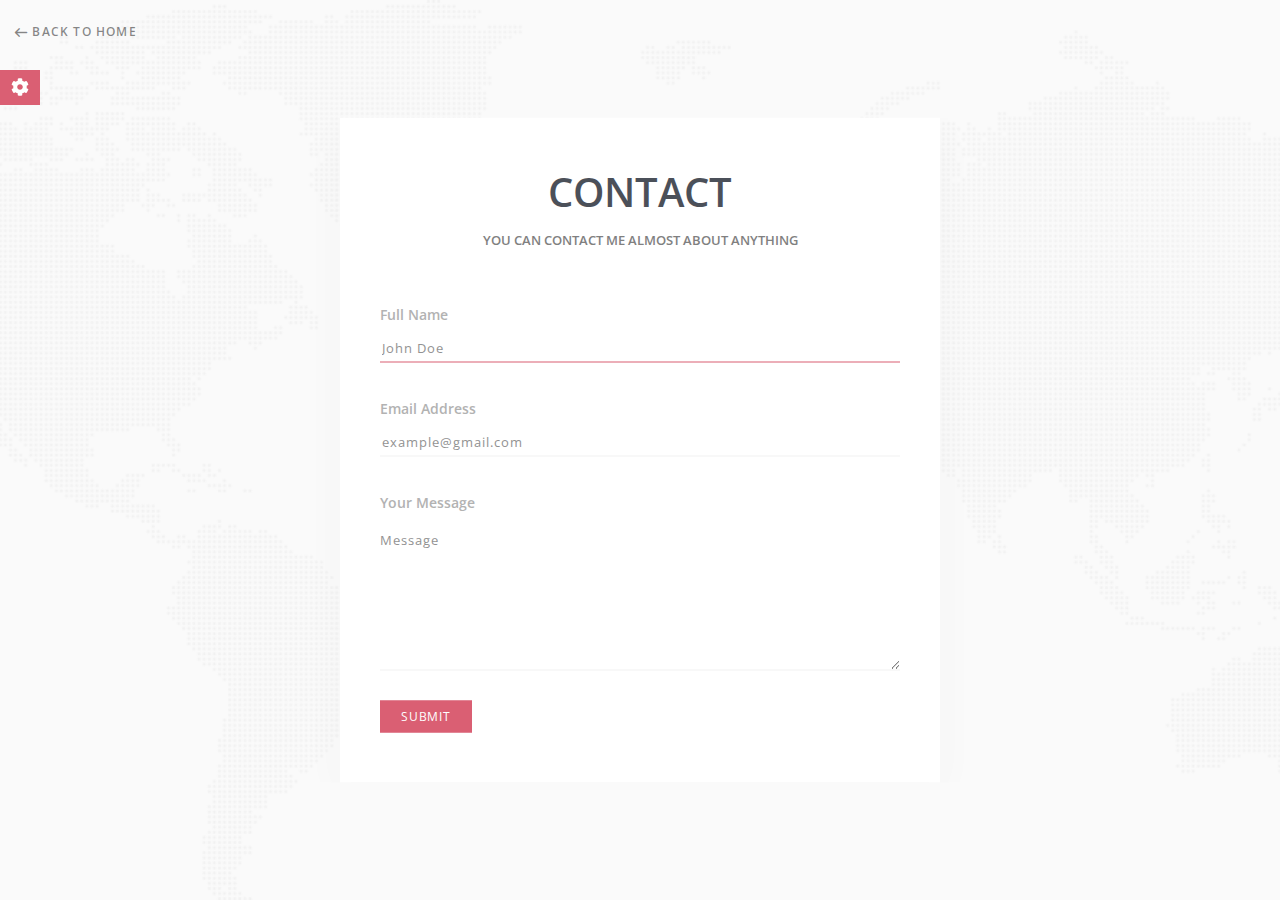
==== contact.html @ 4622334d "Add files via upload" ====
﻿<!DOCTYPE html>
<html lang="en">
<head>
<meta charset="UTF-8">
<!-- For IE -->
<meta http-equiv="X-UA-Compatible" content="IE=edge">
<!-- For Resposive Device -->
<meta name="viewport" content="width=device-width, initial-scale=1, shrink-to-fit=no">
<!-- For Window Tab Color -->
<!-- Chrome, Firefox OS and Opera -->
<meta name="theme-color" content="#2c2c2c">
<!-- Windows Phone -->
<meta name="msapplication-navbutton-color" content="#2c2c2c">
<!-- iOS Safari -->
<meta name="apple-mobile-web-app-status-bar-style" content="#2c2c2c">

<title>Contact</title>

<!-- Main style sheet -->
<link rel="stylesheet" type="text/css" href="css/style.css">
<!-- responsive style sheet -->
<link rel="stylesheet" type="text/css" href="css/responsive.css">
<!-- Theme-Color css -->
<link rel="stylesheet" id="jssDefault" href="css/color.css">


<!-- Fix Internet Explorer ______________________________________-->

<!--[if lt IE 9]>
	<script src="http://html5shiv.googlecode.com/svn/trunk/html5.js"></script>
	<script src="vendor/html5shiv.js"></script>
	<script src="vendor/respond.js"></script>
<![endif]-->

	
</head>

<body>

<div class="main-page-wrapper">
	<!-- ===================================================
		Loading Transition
	==================================================== -->
	<div id="loader-wrapper">
		<div id="loader">
			<span></span>
			<span></span>
			<span></span>
			<span></span>
			<span></span>
		</div>
	</div>


	<!-- ==================== Style Switcher ==================== -->
	<div class="switcher">
		<!-- Switcher button -->
		<div class="switch-btn">
			<button><i class="fas fa-cog fa-spin"></i></button>
		</div>

		<!-- switcher body -->
		<div class="switch-menu">
			<h5 class="title">Style Switcher</h5>						
			<!-- Theme color changer -->
			<div class="switcher-container">
				<h5>Color Skins</h5>
				<ul id="styleOptions" title="Switch Color" class="clearfix">
					<li><a href="javascript: void(0)" data-theme="color" class="color1"></a></li>
					<li><a href="javascript: void(0)" data-theme="color-2" class="color2"></a></li>
					<li><a href="javascript: void(0)" data-theme="color-3" class="color3"></a></li>
					<li><a href="javascript: void(0)" data-theme="color-4" class="color4"></a></li>
					<li><a href="javascript: void(0)" data-theme="color-5" class="color5"></a></li>
					<li><a href="javascript: void(0)" data-theme="color-6" class="color6"></a></li>
					<li><a href="javascript: void(0)" data-theme="color-7" class="color7"></a></li>
					<li><a href="javascript: void(0)" data-theme="color-8" class="color8"></a></li>
					<li><a href="javascript: void(0)" data-theme="color-9" class="color9"></a></li>
					<li><a href="javascript: void(0)" data-theme="color-10" class="color10"></a></li>
				</ul>
				<h5>Theme Demo</h5>
				<ul class="theme-demo clearfix">
					<li>
						<div class="img-box"><a href="sotto/"><img src="images/home/light.jpg" alt=""></a></div>
						<h6>Light layout</h6>
					</li>
					<li>
						<div class="img-box"><a href="sotto-dark/"><img src="images/home/dark.jpg" alt=""></a></div>
						<h6>Dark layout</h6>
					</li>
				</ul>
			</div>
		</div> <!-- /switch-menu -->
	</div> <!-- /.switcher -->

	<!-- ===================================================
		About Me Wrapper
	==================================================== -->
	<div class="contact-us">
		<div class="back-to-home"><a href="index.html"><i class="flaticon-left-arrow"></i> Back to home</a></div>
		<div class="main-text-wrapper">
			<div class="container">
				<div class="contact-form">
					<h2>Contact</h2>
					<p>You can contact me almost about anything</p>
					<form action="inc/sendemail.php" class="form-validation" autocomplete="off">
						<label>full Name</label>
						<input type="text" placeholder="John Doe" name="name" autofocus>
						<label>Email address</label>
						<input type="email" placeholder="example@gmail.com" name="email">
						<label>Your message</label>
						<textarea placeholder="Message" name="message"></textarea>
						<button class="theme-button-one">Submit</button>
					</form>
				</div> <!-- /.contact-form -->
			</div> <!-- /.container -->
		</div> <!-- /.main-text-wrapper -->
		<!--Contact Form Validation Markup -->
		<!-- Contact alert -->
		<div class="alert-wrapper" id="alert-success">
			<div id="success">
				<button class="closeAlert"><i class="fas fa-window-close"></i></button>
				<div class="wrapper">
					<p>Your message was sent successfully.</p>
				 </div>
			</div>
		</div> <!-- End of .alert_wrapper -->
		<div class="alert-wrapper" id="alert-error">
			<div id="error">
				<button class="closeAlert"><i class="fas fa-window-close"></i></button>
				<div class="wrapper">
					<p>Sorry!Something Went Wrong.</p>
				</div>
			</div>
		</div> <!-- End of .alert_wrapper -->
	</div> <!-- /.contact-us -->

<!-- Optional JavaScript _____________________________  -->

<!-- jQuery first, then Popper.js, then Bootstrap JS -->
<!-- jQuery -->
<script src="vendor/jquery.2.2.3.min.js"></script>
<!-- Popper js -->
<script src="vendor/popper.js/popper.min.js"></script>
<!-- Bootstrap JS -->
<script src="vendor/bootstrap/js/bootstrap.min.js"></script>
<!-- Style-switcher  -->
<script src="vendor/jQuery.style.switcher.min.js"></script>
<!-- jquery-easy-ticker-master -->
<script src="vendor/jquery-easy-ticker-master/jquery.easy-ticker.min.js"></script>
<!-- jquery easing -->
<script src="vendor/jquery.easing.1.3.js"></script>
<!-- Font Awesome -->
<script src="fonts/font-awesome/fontawesome-all.min.js"></script>
<!-- Validation -->
<script type="text/javascript" src="vendor/contact-form/validate.js"></script>
<script type="text/javascript" src="vendor/contact-form/jquery.form.js"></script>

<!-- Theme js -->
<script src="js/theme.js"></script>
</div> <!-- /.main-page-wrapper -->
</body>
</html>
---- css/style.css ----
/*------------------------------------------------------------------

[Master Stylesheet]

Project:        SOTTO - Blog and Portfolio HTML Template.
Version:        1.0
Last change:    16/05/2018.
Designed:       heloshape (http://heloshape.com/)
Developed:      heloshape (http://heloshape.com/)
-------------------------------------------------------------------*/


/* ------------------------------------------ */
/*             TABLE OF CONTENTS
/* ------------------------------------------ */
/*   01 - Loading Transition  */
/*   02 - Global stlye  */
/*   03 - Top Header */
/*   04 - Theme Header */
/*   05 - Theme Main Banner */
/*   06 - Theme Banner Two  */
/*   07 - Theme Banner Three   */
/*   08 - Blog Grid Style  */
/*   09 - Blog Post Full Width */
/*   10 - Blog Masonry Post  */
/*   11 - Blog Masonry Image Cover Post   */
/*   12 - Theme Sidebar  */
/*   13 - Theme Footer  */
/*   14 - Theme Inner Banner   */
/*   15 - Blog Details  */
/*   16 - About Me  */
/*   17 - Contact US  */



/**
* Importing necessary  Styles.
**/
@import url('https://fonts.googleapis.com/css?family=Open+Sans:300,400,600,700,800');
/*----bootstrap css ----- */
@import url('../vendor/bootstrap/css/bootstrap.min.css');
/*---- Master Slider ---*/
@import url('../vendor/masterslider/css/masterslider.main.css');
/*------- menu ------*/
@import url('../vendor/menu/dist/css/slimmenu.css');
/*--------- Flaticon ---------*/
@import url('../fonts/icon/font/flaticon.css');
/*----owl-carousel css----*/
@import url('../vendor/owl-carousel/owl.carousel.css');
@import url('../vendor/owl-carousel/owl.theme.css');
/*----------- Fancybox css -------*/
@import url('../vendor/fancybox/dist/jquery.fancybox.min.css');


/*** 

====================================================================
  Loading Transition
====================================================================

 ***/
#loader-wrapper {
  position: fixed;
  top: 0;
  left: 0;
  width: 100%;
  height: 100%;
  z-index: 99999;
  background: #fff;
  overflow: hidden;
}
#loader{
  position: absolute;
  left: 50%;
  margin-left: -25px;
  top: 50%;
  transform: translateY(-50%);
}
#loader span {
  display:block;
  bottom:0px;
  width: 6px;
  height: 5px;
  position:absolute;
  animation: preloader_1 1.5s  infinite ease-in-out;
}
 
#loader span:nth-child(2){
left:11px;
animation-delay: .2s;
 
}
#loader span:nth-child(3){
left:22px;
animation-delay: .4s;
}
#loader span:nth-child(4){
left:33px;
animation-delay: .6s;
}
#loader span:nth-child(5){
left:44px;
animation-delay: .8s;
}
@keyframes preloader_1 {
    0% {height:5px;transform:translateY(0px);}
    25% {height:30px;transform:translateY(15px);}
    50% {height:5px;transform:translateY(0px);}
    100% {height:5px;transform:translateY(0px);}
}

/*==================== Click Top ====================*/
.scroll-top {
  width:22px;
  height:22px;
  line-height: 22px;
  position: fixed;
  bottom: 20px;
  right: 5px;
  z-index: 99;
  text-align: center;
  color: #fff;
  font-size: 15px;
  display: none;
  cursor: pointer;
  border-radius: 3px;
}
.scroll-top:after {
  position: absolute;
  z-index: -1;
  content: '';
  top: 100%;
  left: 5%;
  height: 10px;
  width: 90%;
  opacity: 1;
  background: radial-gradient(ellipse at center, rgba(0, 0, 0, 0.25) 0%, rgba(0, 0, 0, 0) 80%);
}
/*______________________ Global stlye ___________________*/
html,body,.main-page-wrapper {height: 100%;}
 body {
  font-family: 'Open Sans', sans-serif;
  font-weight: normal;
  color:#5e5e5e;
  font-size: 14px;
  position: relative;
  background: #f9f9f9;
 }
 h1,h2,h3,h4,h5,h6,p,ul { margin:0;padding: 0;}
 h2,h3,h4,h5,h6 {color: #1b222d;font-weight: normal;}
 body h2 a,body h3 a,body h4 a,body h5 a,body h6 a {color: #1b222d;}
 h1 {font-size: 80px;font-weight: 700;}
 h2 {font-size: 40px; font-weight: 600;}
 h3 {font-size: 26px;}
 h4 {font-size: 20px;font-weight: 600;}
 h5 {font-size: 20px;}
 h6 {font-size: 13px; font-weight: 700;}
 p {line-height: 28px;}
 ul {list-style-type: none;}
 body a {text-decoration: none; display: inline-block;color:#5e5e5e;}
 a:hover,a:focus,a:visited {text-decoration: none; outline: none;}
 img {max-width: 100%; display: block;}
 button {border:none;outline: none;-webkit-box-shadow: none;box-shadow: none;display: block; padding: 0;cursor: pointer;}
 button:focus {outline: none;}
 input,textarea {outline: none; -webkit-box-shadow: none; box-shadow: none;-webkit-transition: all 0.3s ease-in-out;transition: all 0.3s ease-in-out;}
.m-top0 {margin-top: 0 !important;}
.m-bottom0 {margin-bottom: 0 !important;}
.p-bottm0 {padding-bottom: 0 !important;}
.no-border {border: none !important;}
.section-margin-bottom {margin-bottom: 70px;}
.bg-box {
  background: #fff;
  box-shadow: 0px 11px 9px 0px rgba(0, 0, 0, 0.02);
}
.image-box {position: relative;overflow: hidden;background: #1b1b1b;}
::-moz-selection { /* Code for Firefox */
  color: #fff;
  background: #838383;
}
::selection {
  color: #fff;
  background: #838383;
}
/*--------------------- Transition --------------------*/
.tran3s,.top-header .breaking-news .list a,.top-header .social-icon li.icon a,#main-slider-one .read-more a,body .theme-button-one,
.blog-grid-style .single-blog-post .author-meta li.date a,.single-blog-post .title a,.single-blog-post .share-meta li a,
.single-blog-post .share-meta li button,.theme-main-sidebar .sidebar-categories ul li a,.theme-main-sidebar .sidebar-trending-post .single-trending-post .post h6 a,
.theme-main-sidebar .sidebar-tags ul li a,.theme-pagination ul li a,.owl-theme .owl-nav [class*=owl-],.blog-masonry-post .single-blog-post .post-meta-box .title a,
.blog-image-cover-post .single-blog-post .overlay .title a,.theme-inner-banner ul li a,.blog-details .main-post-wrapper .bottom-content .tag-meta li a,
.blog-details .main-post-wrapper .bottom-content .share-meta .share-option .share-icon li a,.blog-details .main-post-wrapper .bottom-content .share-meta .share-option button,
.comment-meta .single-comment .comment .reply,.blog-full-width .blog-details .center-share-option li a,.about-me-wrapper .main-text-wrapper ul li a,.back-to-home a {
  -webkit-transition: all .3s ease-in-out;
  transition: all .3s ease-in-out;
}
.tran4s,.image-box img,.share-meta li.share-option .share-icon,.main-banner-slider-three .item .main-bg-wrapper .overlay,
.main-banner-slider-three .item .main-bg-wrapper .overlay h1,.main-banner-slider-three .item .main-bg-wrapper .overlay .text-wrapper  {
  -webkit-transition: all .4s ease-in-out;
  transition: all .4s ease-in-out;
}
/*------------------- Theme Button ------------------*/
body .theme-button-one {
  line-height: 30px;
  font-size: 12px;
  padding: 0 20px;
  text-transform: uppercase;
  letter-spacing: 0.8px;
  color: #fff;
  border-width: 1px;
  text-align: center;
}
body .theme-button-one:hover {background: #fff;}
/*------------------- Theme Pagination ------------------*/
.theme-pagination {padding-top: 60px;}
.theme-pagination ul {margin: 0 -8px;display: inline-block;}
.theme-pagination ul li {float: left;padding: 0 8px;}
.theme-pagination ul li a {
  display: block;
  padding: 4px 12px;
  background: #fff;
}
.theme-pagination ul li a:hover,.theme-pagination ul li.active a {color: #fff;}
.theme-pagination ul li.active a {cursor: default;}
/*----------------------- Top Header -----------------*/
.top-header {border-bottom: 1px solid #efefef;}
.top-header .news-bell {
  float: left;
  margin-right: 15px;
  line-height: 35px;
  padding: 0 12px;
  color: #fff;
  text-transform: uppercase;
  font-size: 12px;
}
.top-header .breaking-news .list a {line-height: 35px;}
.top-header .social-icon li {display: inline-block;line-height: 35px;}
.top-header .social-icon li.icon a {
  font-size: 15px;
  margin-left: 15px;
}
/*-------------- Search Option ------------------*/
.top-header .social-icon li.search-button .search {
  width: 40px;
  color: #fff;
  margin-left: 20px;
}
#searchWrapper {
  position: fixed;
  top:0;
  right: 0;
  bottom: 0;
  left:0;
  background: rgba(255,255,255,0.9);
  z-index: 99999;
  opacity: 0;
  visibility: hidden;
  transform:scale(0,1);
  -webkit-transition: all .5s ease-in-out;
     -moz-transition: all .5s ease-in-out;
      -ms-transition: all .5s ease-in-out;
       -o-transition: all .5s ease-in-out;
          transition: all .5s ease-in-out;
}
#searchWrapper.show-box {
  opacity: 1;
  visibility: visible;
  transform:scale(1,1);
}
#searchWrapper .container {height: 100%;}
#searchWrapper form {
  position: relative;
  top:45%;
  max-width: 70%;
  margin: 0 auto;
  -webkit-transform:translateY(-50%);
          transform:translateY(-50%);
}
#searchWrapper form .greeting-text {
  text-align: center;
  color: #333;
  text-transform: uppercase;
  letter-spacing: 1.1px;
  font-weight: 600;
}
#searchWrapper form .input-wrapper {height: 90px; position: relative;}
#searchWrapper form input {
  height: 100%;
  width: 100%;
  border: none;
  padding: 0;
  background: transparent;
  color: #333;
  font-weight: 700;
  font-size: 40px;
  text-align: center;
}
#searchWrapper form ::placeholder { /* Chrome, Firefox, Opera, Safari 10.1+ */
  color: rgba(0,0,0,0.15);
  opacity: 1;
}

#searchWrapper form :-ms-input-placeholder { /* Internet Explorer 10-11 */
  color: rgba(0,0,0,0.15);
}

#searchWrapper form ::-ms-input-placeholder { /* Microsoft Edge */
  color: rgba(0,0,0,0.15);
}
#searchWrapper form button {
  background: transparent;
  position: absolute;
  top:0;
  right: 0;
  width: 40px;
  height: 100%;
  font-size: 30px;
  color:rgba(255,255,255,0.8);
  text-align: right;
  padding-right: 10px;
}
#searchWrapper #close-button {
  position: absolute;
  top:35px;
  right: 40px;
  width: 40px;
  height: 40px;
  font-size: 35px;
  background: transparent;
  color: #fff;
  cursor: pointer;
}
#searchWrapper #close-button:before,
#searchWrapper #close-button:after {
  content: '';
  width: 1px;
  height: 100%;
  position: absolute;
  left:12px;
}
#searchWrapper #close-button:before {
  -webkit-transform:rotate(45deg);
          transform:rotate(45deg);
}
#searchWrapper #close-button:after {
  -webkit-transform:rotate(-45deg);
          transform:rotate(-45deg);
}
.main-page-wrapper.blury-bg { 
  -webkit-filter: blur(4px); 
  -moz-filter: blur(4px); 
  -ms-filter: blur(4px); 
  -o-filter: blur(4px); 
  filter: blur(4px);
}
/*-------------------------- Theme Header ------------------*/
.theme-main-header {padding: 50px 0 40px 0;}
.theme-main-header .content-holder {position: relative;}
.theme-main-header .content-holder .logo {text-align: center;margin-bottom: 40px;}
/*================= Sticky Menu ===============*/
@-webkit-keyframes menu_sticky {
  0%  {margin-top:-120px;opacity: 0;}
  50%  {margin-top: -64px;opacity: 0;}
  100% {margin-top: 0;opacity: 1;}
}
@keyframes menu_sticky {
  0%  {margin-top:-120px;opacity: 0;}
  50%  {margin-top: -64px;opacity: 0;}
  100% {margin-top: 0;opacity: 1;}
}
.theme-main-header.fixed {
  position: fixed !important;
  width:100%;
  top:0;
  left:0;
  z-index: 999;
  background: #fff;
  padding: 20px 0 5px 0;
  -webkit-box-shadow: 0px 13px 35px -12px rgba(35,35,35,0.15);
    box-shadow: 0px 13px 35px -12px rgba(35,35,35,0.15);
  -webkit-animation: menu_sticky 0.7s ease-in-out;
  animation: menu_sticky 0.7s ease-in-out;
}
.theme-main-header.fixed .logo {display: none;}
/*---------------------- Theme Main Banner -----------------*/
#main-slider-one .main-heading {
  color: #fff;
  font-size: 80px;
  font-weight: 700;
  text-transform: uppercase;
  letter-spacing: 1px;
}
#main-slider-one .author-layer {
  color: #fff;
  font-size: 21px;
  text-transform: capitalize;
}
#main-slider-one .main-text {
  color: rgba(255,255,255,0.9);
  font-size: 15px;
}
#main-slider-one .read-more a {
  text-transform: uppercase;
  font-weight: 300;
  color: #fff;
  letter-spacing: 1.5px;
}
/*------------------- Theme Banner Two ------------------*/
.main-banner-slider-two .main-bg-wrapper {
  background-color: #333;
  height: 700px;
  width: 100%;
  text-align: center;
}
.theme-banner-section-four .main-banner-slider-two .main-bg-wrapper {height: 600px;}
.main-banner-slider-two .main-bg-wrapper .overlay {
  height: 100%;
  background: rgba(22,40,44,0.7);
}
.main-banner-slider-two .main-bg-wrapper .wrapper {
  position: relative;
  top:50%;
  transform:translateY(-50%);
}
.main-banner-slider-two .main-bg-wrapper .wrapper h1 {
  letter-spacing: 1px;
  color: #fff;
  margin-bottom: 40px;
  text-transform: uppercase;
}
.main-banner-slider-two .main-bg-wrapper .wrapper p {
  color: #fff;
  padding: 0 295px;
}
.main-banner-slider-two .main-bg-wrapper .wrapper a {margin-top: 45px;}
.main-banner-slider-two .main-bg-wrapper .wrapper a:hover {background: transparent;}
.owl-theme .owl-nav {margin: 0;}
.main-banner-slider-two.owl-theme .owl-nav [class*=owl-] {
  padding: 5px 10px;
  font-size: 12px;
  border-width: 1px;
  background: transparent;
  margin: 0;
}
.main-banner-slider-two.owl-theme .owl-nav [class*=owl-]:hover {color: #fff;}
.main-banner-slider-two.owl-theme .owl-nav [class*=owl-] {
  position: absolute;
  z-index: 9;
  bottom: 30px;
}
.main-banner-slider-two.owl-theme .owl-nav .owl-prev {position: absolute;left: 15px;}
.main-banner-slider-two.owl-theme .owl-nav .owl-next {position: absolute;right: 15px;}
/*------------------- Theme Banner Three ------------------*/
.theme-banner-section-three {
  max-width: 1920px;
  padding: 0 20px;
  margin-left: auto;
  margin-right: auto;
}
.main-banner-slider-three .item .main-bg-wrapper {height: 550px;position: relative;}
.main-banner-slider-three .item .main-bg-wrapper .overlay {
  background: rgba(50,50,50,0.2);
  height: 100%;
  position: relative;
  opacity: 0;
  overflow: hidden;
  cursor:move;
}
.main-banner-slider-three .center .item .main-bg-wrapper .overlay,
.main-banner-slider-three .item .main-bg-wrapper:hover .overlay {opacity: 1;}
.main-banner-slider-three .item .main-bg-wrapper .overlay .main-wrapper {
  position: absolute;
  width: 100%;
  left:0;
  bottom: 0;
  z-index: 9;
  text-align: center;
}
.main-banner-slider-three .item .main-bg-wrapper .overlay .main-wrapper h1 {
  color: #fff;
  text-transform: uppercase;
  font-size: 55px;
  letter-spacing: 1.5px;
  margin-bottom: 90px;
  opacity: 0;
  transform:translateY(-50px);
}
.main-banner-slider-three .center .item .main-bg-wrapper .overlay .main-wrapper h1,
.main-banner-slider-three .item .main-bg-wrapper:hover .overlay .main-wrapper h1 {
  opacity: 1;
  transform:translateY(0);
}
.main-banner-slider-three .item .main-bg-wrapper .overlay .main-wrapper .text-wrapper {
  background: #1b1b1b;
  padding: 30px 25px 45px 25px;
  opacity: 0;
  transform:translateY(50px);
}
.main-banner-slider-three .center .item .main-bg-wrapper .overlay .main-wrapper .text-wrapper,
.main-banner-slider-three .item .main-bg-wrapper:hover .overlay .main-wrapper .text-wrapper  {
  opacity: 1;
  transform:translateY(0);
}
.main-banner-slider-three .item .main-bg-wrapper .overlay .main-wrapper .text-wrapper p {
  color: rgba(255,255,255,0.65);
  margin-bottom: 25px;
  font-weight: 300;
}
.main-banner-slider-three .item .main-bg-wrapper .overlay .main-wrapper .text-wrapper .theme-button-one:hover {background: transparent;}
/*--------------------- Blog Grid Style -------------------*/
.blog-grid-style .single-blog-post {margin-bottom: 40px;}
.hover-effect-one .single-blog-post:hover .image-box img {
  opacity: 0.8;
  -webkit-transform: scale3D(1.1,1.1,1);
     -moz-transform: scale3D(1.1,1.1,1);
      -ms-transform: scale3D(1.1,1.1,1);
       -o-transform: scale3D(1.1,1.1,1);
          transform: scale3D(1.1,1.1,1);
}
.blog-grid-style .single-blog-post .post-meta-box {padding: 40px 22px 45px 35px;}
.blog-grid-style .single-blog-post .author-meta {margin: 0 -5px;}
.blog-grid-style .single-blog-post .author-meta li {float: left;padding: 0 5px;line-height: 25px;}
.blog-grid-style .single-blog-post .author-meta li.tag a {
  font-size: 12px;
  text-transform: uppercase;
  letter-spacing: 1px;
  color: #fff;
  padding: 0 12px;
}
.blog-grid-style .single-blog-post .author-meta li.date a {
  text-transform: uppercase;
  color: #808080;
  font-size: 13px;
}
.blog-grid-style .single-blog-post .share-meta {margin: 0 -15px;}
.blog-grid-style .single-blog-post .share-meta>li {
  float: left;
  padding: 0 15px;
  font-size: 13px;
  position: relative;
}
.blog-grid-style .single-blog-post .share-meta li .icon {
  font-size: 12px;
  margin-right: 10px;
  font-weight: normal;
}
.blog-grid-style .single-blog-post .share-meta li a,
.blog-grid-style .single-blog-post .share-meta li button {
  color: #737373;
  text-transform: uppercase;
  font-weight: 600;
  font-size: 10px;
  letter-spacing: 1.5px;
}
.single-blog-post .share-meta li.share-option .share-icon {
  position: absolute;
  top:100%;
  left:50%;
  z-index: 9;
  min-width: 120px;
  background: rgba(41,41,41,0.95);
  border-radius: 5px;
  padding: 5px 10px;
  margin-left: -50%;
  transform:scale(0.6);
  opacity: 0;
  visibility: hidden;
}
.single-blog-post .share-meta li.share-option:hover .share-icon {
  transform:scale(1);
  opacity: 1;
  visibility: visible;
}
.single-blog-post .share-meta li.share-option .share-icon li {display: inline-block;}
.single-blog-post .share-meta li.share-option .share-icon li a {font-size: 12px;padding: 0 5px;}
.single-blog-post .share-meta li button {background: transparent;}
.blog-grid-style .single-blog-post .title a {text-transform: uppercase;margin: 25px 0 15px 0;}
.blog-grid-style .single-blog-post .post-meta-box p {padding-top: 30px;}
.single-blog-post .image-box .tag a {
  position: absolute;
  top:15px;
  left:15px;
  z-index: 1;
  font-size: 12px;
  text-transform: uppercase;
  letter-spacing: 1px;
  color: #fff;
  padding: 0 12px;
}
.blog-grid-style.style-two .single-blog-post .post-meta-box {padding: 15px 20px 45px 20px;}
.blog-grid-style.style-two .single-blog-post .title a {margin: 15px 0 10px;}
.blog-grid-style.style-two .single-blog-post .post-meta-box p {padding-top: 20px;}
.embed-video {width: 100%;height: 100%;}
.single-blog-post .video-box {height: auto;}
/*------------------- Blog Post Full Width ------------------*/
.blog-fullwidth-post .single-blog-post .post-meta-box {padding: 45px 50px 50px 35px;}
.blog-fullwidth-post .single-blog-post .post-meta-box .title a {text-transform: capitalize;margin-bottom: 12px;}
.blog-fullwidth-post .single-blog-post .author-meta {margin: 0 -5px;}
.blog-fullwidth-post .single-blog-post .author-meta li {float: left;padding: 0 5px;line-height: 25px;}
.blog-fullwidth-post .single-blog-post .author-meta li.tag a {
  font-size: 12px;
  text-transform: uppercase;
  letter-spacing: 1px;
  color: #fff;
  padding: 0 12px;
}
.blog-fullwidth-post .single-blog-post .author-meta li.date a {
  text-transform: uppercase;
  color: #808080;
  font-size: 13px;
}
.blog-fullwidth-post .single-blog-post p {padding: 40px 0 35px 0;}
.blog-fullwidth-post .single-blog-post .share-meta {margin: 0 -15px;}
.blog-fullwidth-post .single-blog-post .share-meta>li {
  float: left;
  padding: 0 15px;
  font-size: 13px;
  position: relative;
}
.blog-fullwidth-post .single-blog-post .share-meta li .icon {
  font-size: 12px;
  margin-right: 10px;
  font-weight: normal;
}
.blog-fullwidth-post .single-blog-post .share-meta li a,
.blog-fullwidth-post .single-blog-post .share-meta li button {
  color: #737373;
  text-transform: uppercase;
  font-weight: 600;
  font-size: 10px;
  letter-spacing: 1.5px;
}
.blog-fullwidth-post .single-blog-post {margin-bottom: 60px;}
/*----------------------- Blog Masonry Post -------------------*/
.masonry-three-column .grid-sizer,
.masonry-three-column .grid-item {
  width: 33.333333%;
  padding: 0 15px;
  margin-bottom: 40px;
}
.blog-masonry-post .single-blog-post .image-box {border-radius: 8px 8px 0 0; background: transparent;}
.blog-masonry-post .single-blog-post .post-meta-box {padding: 30px 25px 30px 25px;border-radius: 0 0 8px 8px;}
.blog-masonry-post .single-blog-post .post-meta-box .title a {
  font-size: 18px;
  text-transform: uppercase;
  margin-bottom: 10px;
}
.blog-masonry-post .single-blog-post .post-meta-box p {
  border-top: 1px solid #efefef;
  margin-top: 20px;
  padding: 25px 0 30px 0;
}
.blog-masonry-post .single-blog-post .share-meta {margin: 0 -15px;}
.blog-masonry-post .single-blog-post .share-meta>li {
  float: left;
  padding: 0 15px;
  font-size: 13px;
  position: relative;
}
.blog-masonry-post .single-blog-post .share-meta li .icon {
  font-size: 12px;
  margin-right: 10px;
  font-weight: normal;
}
.blog-masonry-post .single-blog-post .share-meta li a,
.blog-masonry-post .single-blog-post .share-meta li button {
  color: #737373;
  text-transform: uppercase;
  font-weight: 600;
  font-size: 10px;
  letter-spacing: 1.5px;
}
/*------------------- Blog Masonry Image Cover Post -----------------*/
.blog-image-cover-post .grid-sizer,
.blog-image-cover-post .grid-item {
  width: 25%;
  padding: 0 15px;
  margin-bottom: 30px;
  height: 390px;
}
.blog-image-cover-post .grid-item-double.grid-item {width: 50%;height: 290px;}
.blog-image-cover-post .single-blog-post {
  height: 100%;
  border-radius: 10px;
  overflow: hidden;
}
.blog-image-cover-post .single-blog-post .overlay {
  background: rgba(43, 64, 80, 0.4);
  height: 100%;
  position: relative;
  padding: 30px 10px 30px 20px;
}
.blog-image-cover-post .single-blog-post .overlay .date {
  text-transform: uppercase;
  font-size: 13px;
  font-weight: 600;
  letter-spacing: 1.2px;
  color: #fff;
  margin-bottom: 15px;
}
.blog-image-cover-post .single-blog-post .overlay .title {max-width: 260px;}
.blog-image-cover-post .single-blog-post .overlay .title a {
  color: #f3f3f3;
  line-height: 38px;
  font-size: 30px;
  font-weight: 700;
  text-transform: capitalize;
}
.blog-image-cover-post .single-blog-post .overlay .theme-button-one {
  position: absolute;
  bottom: 30px;
  left: -40px;
  z-index: 9;
  background: #fff;
  border-color: #fff;
  font-weight: 600;
  opacity: 0;
}
.blog-image-cover-post .single-blog-post .overlay:hover .theme-button-one {opacity: 1;left:20px;}
.blog-image-cover-post .single-blog-post .overlay .theme-button-one:hover {color: #fff;}
/*------------------------- Theme Sidebar -----------------------*/
.theme-main-sidebar .sidebar-box {padding: 30px 40px 40px 40px;margin-bottom: 40px;}
.theme-main-sidebar .sidebar-title {
  text-transform: uppercase;
  position: relative;
  letter-spacing: 0.8px;
  padding-left: 20px;
  margin-bottom: 30px;
}
.theme-main-sidebar .sidebar-title:first-letter {font-size: 16px;}
.theme-main-sidebar .sidebar-title:before {
  content: '';
  width: 6px;
  height: 6px;
  position: absolute;
  left:0;
  bottom: 5px;
}
.theme-main-sidebar .about-me p {
  font-size: 13px;
  line-height: 24px;
  padding-top: 25px;
}
.theme-main-sidebar .about-me p:first-letter {font-size: 20px;}
.theme-main-sidebar .about-me .signature {margin-top: 15px;}
.theme-main-sidebar .sidebar-categories ul li a {
  line-height: 42px;
  display: block;
  color: #868686;
  border-bottom: 1px solid #f7f7f7;
}
.theme-main-sidebar .sidebar-trending-post .single-trending-post img {width: 80px;height: 65px;}
.theme-main-sidebar .sidebar-trending-post .single-trending-post .post {
  width: calc(100% - 80px);
  padding-left: 20px;
}
.theme-main-sidebar .sidebar-trending-post .single-trending-post .post h6 a {
  font-weight: 600;
  line-height: 16px;
  color: #333333;
  margin: 0 0 8px 0;
}
.theme-main-sidebar .sidebar-trending-post .single-trending-post .post ul li {display: inline-block;line-height: 15px;}
.theme-main-sidebar .sidebar-trending-post .single-trending-post .post ul li.tag {
  text-transform: uppercase;
  color: #fff;
  padding: 0 10px;
  font-size: 10px;
  margin-right: 5px;
}
.theme-main-sidebar .sidebar-trending-post .single-trending-post .post ul li.date {
  text-transform: uppercase;
  font-size: 10px;
  font-weight: 600;
}
.theme-main-sidebar .sidebar-trending-post .single-trending-post {margin-bottom: 20px;}
.theme-main-sidebar .sidebar-trending-post .single-trending-post:last-child {margin: 0;}
.theme-main-sidebar .sidebar-tags ul {margin: 0 -4px;}
.theme-main-sidebar .sidebar-tags ul li {float: left;padding: 0 4px;margin-bottom: 8px;}
.theme-main-sidebar .sidebar-tags ul li a {
  line-height: 30px;
  font-size: 12px;
  text-transform: uppercase;
  color: #868686;
  letter-spacing: 0.8px;
  padding: 0 15px;
  border: 1px solid rgba(0,0,0,0.06);
}
.theme-main-sidebar .sidebar-tags ul li a:hover {color: #fff;}
.theme-main-sidebar .sidebar-newsletter form input {
  width: 100%;
  height: 40px;
  padding: 0 15px;
  font-size: 13px;
  color: #868686;
  border: 1px solid rgba(0,0,0,0.06);
  margin-bottom: 15px;
}
/*-------------------------- Theme Footer ----------------------*/
.theme-footer {
  text-align: center;
  background: #fff;
  padding: 60px 0 20px 0;
  margin-top: 100px;
}
.theme-footer .footer-text {
  font-size: 11px;
  letter-spacing: 0.4px;
  text-transform: uppercase;
  padding: 5px 0 25px 0;
}
.theme-footer ul li {display: inline-block;}
.theme-footer ul li a {
  font-size: 15px;
  margin: 0 12px;
}
.theme-footer .copyright {margin-top: 30px;font-size: 13px;}
/*------------------------ Theme Inner Banner ---------------------*/
.theme-inner-banner {
  text-align: center;
  padding: 50px 0 45px 0;
}
.theme-inner-banner h2 {
  font-size: 35px;
  text-transform: uppercase;
  font-weight: 700;
  margin-bottom: 5px;
}
.theme-inner-banner ul li {
  display: inline-block;
  margin: 0 3px;
  text-transform: uppercase;
  font-size: 12px;
  font-weight: 600
}
/*---------------------- Blog Details --------------------*/
.blog-details {
  background: #fff;
  padding: 35px 20px 50px 20px;
}
.blog-details .main-post-wrapper .post-top-image {margin-bottom: 55px;}
.blog-details .main-post-wrapper .post-top-image .owl-nav [class*=owl-] {
  background: transparent;
  margin: 0;
  color: #fff;
  padding: 0;
  font-size: 22px;
  position: absolute;
  z-index: 9;
  top:50%;
  transform:translateY(-50%);
  opacity: 0;
}
.blog-details .main-post-wrapper .post-top-image .owl-nav .owl-prev {left:10px;}
.blog-details .main-post-wrapper .post-top-image .owl-nav .owl-next {right:10px;}
.blog-details .main-post-wrapper .post-top-image:hover .owl-nav [class*=owl-] {opacity: 1;}
.blog-details .main-post-wrapper .blog-gallery {margin: 50px 0 10px 0;}
.blog-details .main-post-wrapper .blog-gallery .row {margin: 0 -5px;}
.blog-details .main-post-wrapper .blog-gallery .row [class*="col-"] {padding: 0 5px;}
.blog-details .main-post-wrapper .blog-gallery .row [class*="col-"] a {width: 100%;}
.blog-details .main-post-wrapper .blog-gallery img {margin-bottom: 10px;width: 100%}
.blog-details .main-post-wrapper .title {
  font-weight: 600;
  text-transform: capitalize;
  margin-bottom: 15px;
}
.blog-details .main-post-wrapper .author-meta {margin: 0 -5px 20px -5px;}
.blog-details .main-post-wrapper .author-meta li {float: left;padding: 0 5px;line-height: 25px;}
.blog-details .main-post-wrapper .author-meta li.tag a {
  font-size: 12px;
  text-transform: uppercase;
  letter-spacing: 1px;
  color: #fff;
  padding: 0 12px;
}
.blog-details .main-post-wrapper .author-meta li.date a {
  text-transform: uppercase;
  color: #808080;
  font-size: 13px;
}
.blog-details .main-post-wrapper p {padding-top: 25px;}
.blog-details .main-post-wrapper .mark-text {margin: 50px 0 20px 0;padding: 0 30px;}
.blog-details .main-post-wrapper .mark-text .icon {
  width: 40px;
  height: 40px;
  border-radius: 50%;
  line-height: 40px;
  text-align: center;
  color: #fff;
  display: block;
  font-size: 16px;
}
.blog-details .main-post-wrapper .mark-text p {
  font-style: italic;
  font-size: 22px;
  line-height: 38px;
  color: #313131;
}
.blog-details .main-post-wrapper .mark-text img {margin-top: 45px;border-radius: 5px;}
.blog-details .main-post-wrapper h5 {
  font-weight: 600;
  padding: 50px 0 20px 0;
  font-size: 18px;
}
.blog-details .main-post-wrapper .list-item {padding-left: 25px;}
.blog-details .main-post-wrapper .list-item li {
  font-size: 15px;
  line-height: 38px;
  position: relative;
  padding-left: 20px;
}
.blog-details .main-post-wrapper .list-item li:before {
  content: '';
  width: 4px;
  height: 4px;
  position: absolute;
  left:0;
  top:19px;
}
.blog-details .main-post-wrapper .bottom-content {padding-top: 80px;}
.blog-details .main-post-wrapper .bottom-content .tag-meta li {
  display: inline-block;
  font-size: 13px;
  vertical-align: middle;
  text-transform: uppercase;
  color: #000;
  font-weight: 600;
  line-height: 24px;
}
.blog-details .main-post-wrapper .bottom-content .tag-meta li:first-child {margin-right: 5px;}
.blog-details .main-post-wrapper .bottom-content .tag-meta li a {
  margin-right: 1px;
  text-transform: uppercase;
  line-height: 24px;
  padding: 0 12px;
  background: #f7f7f7;
  font-size: 12px;
}
.blog-details .main-post-wrapper .bottom-content .tag-meta li a:hover {color: #fff;}
.blog-details .main-post-wrapper .bottom-content .share-meta .share-option {position: relative;} 
.blog-details .main-post-wrapper .bottom-content .share-meta .share-option button {
  text-transform: uppercase;
  line-height: 24px;
  padding: 0 12px;
  background: #f7f7f7;
  font-size: 12px;
  font-weight: 600;
  color: #5e5e5e;
}
.blog-details .main-post-wrapper .bottom-content .share-meta .share-option button i {font-weight: normal;margin-right: 5px;}
.blog-details .main-post-wrapper .bottom-content .share-meta .share-option:hover button {color: #fff;}
.blog-details .main-post-wrapper .bottom-content .share-meta .share-option .share-icon li a {
  display: block;
  line-height: 24px;
  font-size: 12px;
  color: #f3f3f3;
  text-transform: capitalize;
  padding-left: 25px;
  position: relative;
  border-bottom: 1px solid rgba(255,255,255,0.05);
}
.blog-details .main-post-wrapper .bottom-content .share-meta .share-option .share-icon li a [class*="fa-"] {
  position: absolute;
  top:6px;
  left:0;
}
.blog-details .main-post-wrapper .bottom-content .share-meta .share-option .share-icon {
  position: absolute;
  top:100%;
  right: 0;
  z-index: 9;
  min-width: 120px;
  padding: 5px;
  background: rgba(41,41,41,0.95);
  padding: 0 10px;
  transform:scale(0.6);
  opacity: 0;
  visibility: hidden;
}
.blog-details .main-post-wrapper .bottom-content .share-meta .share-option:hover .share-icon {
  transform:scale(1);
  opacity: 1;
  visibility: visible;
}
.details-page-inner-box {
  background: #fff;
  padding: 35px 20px 35px 20px;
  margin-top: 60px;
}
.details-page-inner-box h3 {
  text-transform: capitalize;
  font-weight: 600;
  font-size: 24px;
  margin-bottom: 50px;
}
.related-blog-slider .item {margin: 0 15px;}
.related-blog-slider.blog-grid-style.style-two .single-blog-post .post-meta-box {padding-bottom: 15px;}
.related-blog-slider.blog-grid-style.style-two .single-blog-post .title a {
  font-size: 16px;
  margin: 5px 0 0 0;
  text-transform: capitalize;
}
.related-blog-slider.blog-grid-style.style-two .single-blog-post {margin-bottom: 0;}
.comment-meta .single-comment img {width: 80px;height: 80px;border-radius: 50%;}
.comment-meta .single-comment .comment {
  width: calc(100% - 80px);
  padding-left: 20px;
  position: relative;
}
.comment-meta .single-comment .comment h6 a {
  text-transform: uppercase;
  color: #313131;
  margin: 10px 0 5px 0;
}
.comment-meta .single-comment .comment .date {
  text-transform: uppercase;
  font-weight: 600;
  font-size: 11px;
}
.comment-meta .single-comment .comment p {line-height: 24px;margin-top: 15px;}
.comment-meta .single-comment {
  padding-bottom: 40px;
  margin-bottom: 40px;
  border-bottom: 1px solid #f7f7f7;
}
.comment-meta .single-comment.reply-comment {margin-left: 50px;}
.comment-meta .single-comment:last-child {
  margin: 0;
  padding: 0;
  border:none;
}
.comment-meta .single-comment .comment .reply {
  position: absolute;
  top:0;
  right: 0;
  text-transform: uppercase;
  line-height: 24px;
  padding: 0 12px;
  background: #f7f7f7;
  font-size: 12px;
  font-weight: 600;
} 
.comment-meta .single-comment .comment .reply:hover {color: #fff;}
.comment-form form input {
  width: 100%;
  height: 40px;
  padding: 0 15px;
  font-size: 13px;
  border:1px solid #f1f1f1;
  margin-bottom: 25px;
}
.comment-form form textarea {
  width: 100%;
  max-width: 100%;
  height: 175px;
  max-height: 175px;
  padding: 15px;
  border:1px solid #f1f1f1;
  margin-bottom: 25px;
  font-size: 13px;
}
.blog-full-width {padding: 0 70px;}
.blog-full-width .blog-details .blog-title {text-align: center;padding: 30px 0 70px 0;}
.blog-full-width .blog-details .blog-title h2 {
  font-size: 38px;
  line-height: 52px;
  text-transform: capitalize;
  margin-bottom: 20px;
}
.blog-full-width .blog-details .blog-title ul li {display: inline-block;}
.blog-full-width .blog-details .blog-title ul li a {
  font-size: 18px;
  margin: 0 5px;
  text-transform: uppercase;
  line-height: 25px;
  font-weight: 600;
  color: #323232;
}
.blog-full-width .blog-details .blog-title ul li.tag a {color: #fff;padding: 0 13px;}
.blog-full-width .blog-details .center-share-option {text-align: center;padding: 90px 0 0 0;}
.blog-full-width .blog-details .center-share-option li {display: inline-block;margin: 0 25px;}
.blog-full-width .blog-details .center-share-option li a {
  font-weight: 700;
  text-transform: uppercase;
  color: #404040;
}
.blog-full-width .blog-details .center-share-option li a span {margin-left: 4px;}

/*--------------------------- About Me -----------------------*/
.about-me-wrapper {
  width: 100%;
  height: 100%;
  position: relative;
  background: url(../images/home/10.jpg) no-repeat center center;
  background-size: cover;
}
.about-me-wrapper .main-text-wrapper {
  position: relative;
  top:50%;
  transform:translateY(-50%);
  max-height: 100%;
  overflow-y:auto;
}
.about-me-wrapper .main-text-wrapper h2 {
  text-transform: uppercase;
  font-size: 60px;
  color: #fff;
  font-weight: 700;
}
.about-me-wrapper .main-text-wrapper h3 {
  padding: 10px 0 50px 0;
  color: #fff;
  font-size: 15px;
  font-weight: 600;
  text-transform: uppercase;
}
.about-me-wrapper .main-text-wrapper p {
  color: #fff;
  padding-right: 170px;
  margin-bottom: 100px;
}
.about-me-wrapper .main-text-wrapper p:first-letter {font-size: 30px;}
.about-me-wrapper .main-text-wrapper ul li {display: inline-block;padding-right: 25px;}
.about-me-wrapper .main-text-wrapper ul li a {
  font-size: 20px;
  color: #fff;
}
.back-to-home {
  position: absolute;
  top:20px;
  left:15px;
  z-index: 9;
}
.back-to-home a {
  color: #e4e4e4;
  text-transform: uppercase;
  font-size: 12px;
  letter-spacing: 1.2px;
  font-weight: 600;
}
/*--------------------- Contact US --------------------*/
.contact-us {
  background-color: rgba(0,0,0,0.09);
  width: 100%;
  height: 100%;
  position: relative;
  background: url(../images/home/map.png) no-repeat center center;
  background-size: cover;
}
.contact-us .main-text-wrapper {
  position: relative;
  top:50%;
  transform:translateY(-50%);
  max-height: 100%;
  overflow-y:auto;
}
.contact-us .back-to-home a {color: rgba(0,0,0,0.6);}
.contact-us .contact-form {
  width: 600px;
  margin: 0 auto;
  padding: 50px 40px;
  background: #fff;
  box-shadow: 0px 10px 40px 0px rgba(0, 0, 0, 0.03);
}
.contact-us .contact-form h2 {
  text-align: center;
  text-transform: uppercase;
}
.contact-us .contact-form p {
  text-align: center;
  text-transform: uppercase;
  padding: 10px 0 50px 0;
  font-weight: 600;
  font-size: 13px;
}
.contact-us .contact-form label {
  text-transform: capitalize;
  font-size: 14px;
  font-weight: 600;
  color: #9e9e9e;
}
.contact-us .contact-form input {
  width: 100%;
  height: 30px;
  border: none;
  border-bottom: 1px solid #efefef;
  letter-spacing: 1px;
  margin-bottom: 35px;
  font-size: 13px;
}
.contact-us .contact-form textarea {
  width: 100%;
  max-width: 100%;
  height: 150px;
  max-height: 150px;
  border: none;
  padding: 10px 0;
  border-bottom: 1px solid #efefef;
  letter-spacing: 1px;
  margin-bottom: 25px;
  font-size: 13px;
}
/*======================= Form Validation ===================*/
.alert-wrapper {
  display: none;
  position: fixed;
  width: 100%;
  height:100%;
  background: rgba(0,0,0,0.6);
  top: 0;
  left: 0;
  z-index: 9999999;
}
#success,#error {
  position: relative;
  width:500px;
  height: 100px;
  top: calc(50% - 50px);
  left:calc(50% - 250px);
  background: rgba(0,0,0,0.8);
  text-align: center;
}
#success .wrapper,#error .wrapper {
  display: table;
  width:100%;
  height: 100%;
}
#success .wrapper p,#error .wrapper p{
  display: table-cell;
  vertical-align: middle;
  letter-spacing: 1px;
}
#success p {color: #26ace3;}
#error p {color: #C9182B;}
#error button,
#success button {
  color:#fff;
  width:40px;
  height:40px;
  line-height: 20px;
  background: transparent;
  border-radius: 50%;
  position: absolute;
  top: -20px;
  right: -20px;
  font-size: 20px;
}
.form-validation label.error {display: none !important;}
.form-validation input.error,.form-validation textarea.error {
  border: none !important;
  border-bottom:1px solid #f03838 !important;
}

/*----------------------- Style Switcher -----------------*/
.switcher .switch-btn button {
  width:40px;
  height:35px;
  border:none;
  color:#fff;
  font-size: 18px;
  outline: none;
}
.switcher .switch-btn {
  position: absolute;
  right: -40px;
  z-index: -1;
}
.switcher {
  position: fixed;
  top:70px;
  z-index: 999;
  left:-220px;
  -webkit-transition: all .4s ease-in-out;
     -moz-transition: all .4s ease-in-out;
      -ms-transition: all .4s ease-in-out;
       -o-transition: all .4s ease-in-out;
          transition: all .4s ease-in-out;
}
.switcher .switch-menu {
  width:220px;
  background: #3e3e3e;
  position: relative;
  padding-bottom: 20px;
}
.switcher.switcher-show {
  left:0;
}
.switcher .switch-menu .switcher-container {padding: 0 10px;}
.switcher .switch-menu h5.title {
  margin:0 0 10px 0;
  line-height: 35px;
  text-align: center;
  font-size:14px;
  letter-spacing: 1.2px;
  text-transform: uppercase;
  color:#fff;
}
.switcher .switch-menu .switcher-container h5 {
  color:#fff;
  font-size:15px;
  text-align: center;
  margin-bottom: 15px;
}
.switcher #styleOptions {padding: 0;margin: 0 -5px;}
.switcher #styleOptions li {
  float:left;
  width:20%;
  padding: 0 5px;
  height:32px;
  margin-bottom: 10px;
}
.switcher #styleOptions li a {
  display: block;
  width:100%;
  height:100%;
  position: relative;
  overflow: hidden;
}
.switcher #styleOptions li a.color1 {background: #d0344e;}
.switcher #styleOptions li a.color2 {background: #1c9ce5;}
.switcher #styleOptions li a.color3 {background: #0fdad0;}
.switcher #styleOptions li a.color4 {background: #4ebf80;}
.switcher #styleOptions li a.color5 {background: #ff6a5d;}
.switcher #styleOptions li a.color6 {background: #5580e9;}
.switcher #styleOptions li a.color7 {background: #2da731;}
.switcher #styleOptions li a.color8 {background: #be9656;}
.switcher #styleOptions li a.color9 {background: #cc2d6f;}
.switcher #styleOptions li a.color10 {background: #f7892f;}
.switcher .theme-demo {margin: 0 -5px;text-align: center;}
.switcher .theme-demo li {float: left;padding: 0 5px;width: 50%;}
.switcher .theme-demo h6 {
  text-transform: uppercase;
  color: #fff;
  margin-top: 5px;
  font-weight: normal;
}
.switcher .theme-demo li a {border: 1px solid rgba(255,255,255,0.6);}
---- css/responsive.css ----
/* Responsive CSS Document */

/* 
    Project:        SOTTO - Blog and Portfolio HTML Template.
    Version:        1.0
    Last change:    16/05/2018.
    Designed:       heloshape (http://heloshape.com/)
    Developed:      heloshape (http://heloshape.com/)
   
*/

@media (min-width: 1200px) {
  .container {padding-left: 0 !important;padding-right: 0 !important;}
}

@media (max-width: 1199px) {
  .blog-masonry-post .single-blog-post .post-meta-box {padding-left: 10px;padding-right: 10px;}
}
/*(max-width: 1199px)*/

@media (min-width: 992px) and (max-width: 1199px) {
  .theme-main-sidebar .sidebar-box {padding-left: 20px;padding-right: 20px;}
  .main-banner-slider-two .main-bg-wrapper .wrapper p {padding: 0 150px;}
  .main-banner-slider-two .main-bg-wrapper {height: 600px;}
  .theme-banner-section-four .main-banner-slider-two .main-bg-wrapper {height: 550px;}
  .blog-full-width {padding: 0 50px;}
}
/*(min-width: 992px) and (max-width: 1199px)*/

@media (max-width: 991px) {
  .top-header {text-align: center;padding-bottom: 15px;}
  .top-header .news-bell {float: none;}
  .top-header .breaking-news .list a {line-height: 25px;margin-top: 5px;}
  .top-header .breaking-news .wrapper {width: 100%;}
  .top-header .social-icon {text-align: center !important;margin-top: 20px;}
  .theme-main-sidebar {margin-top: 80px;}
  .theme-pagination {padding-top: 40px;}
  .main-banner-slider-two .main-bg-wrapper .wrapper p {padding: 0;}
  .blog-fullwidth-post .single-blog-post {margin-bottom: 40px;}
  .blog-image-cover-post .grid-item-double.grid-item {width: 100%;}
  .blog-full-width {padding: 0;}
} 
/*(max-width: 991px)*/

@media (min-width: 768px) and (max-width: 991px) {
  .theme-main-header {padding: 30px 0;}
  .main-banner-slider-two .main-bg-wrapper {height: 550px;}
  .theme-banner-section-four .main-banner-slider-two .main-bg-wrapper {height: 500px;}
}
/*(min-width: 768px) and (max-width: 991px)*/

@media (max-width: 767px) {
  .theme-main-header .container,.theme-main-header .content-holder {height: 100%;}
  .theme-main-header {padding: 0;height: 60px;}
  .theme-main-header .content-holder .logo {
    position: absolute;
    left:0;
    top:50%;
    transform:translateY(-50%);
    z-index: 99;
    margin: 0;
    width: 30%;
  }
  .theme-main-header .menu-wrapper {
    position: absolute;
    width: 100%;
    top: 0;
    right:0;
    z-index: 9;
  }
  .theme-main-header.fixed {padding: 0;}
  .theme-main-header.fixed .logo {display: block;}
  #searchWrapper form {max-width: 100%;}
  .theme-footer {margin-top: 70px;}
  .image-box img {width: 100%;}
  .main-banner-slider-three .item .main-bg-wrapper .overlay .main-wrapper h1 {margin-bottom: 50px;}
  .main-banner-slider-three .item .main-bg-wrapper .overlay .main-wrapper .text-wrapper {padding: 20px 15px 20px 15px;}
  .blog-fullwidth-post .single-blog-post .post-meta-box {padding: 30px 15px 15px 15px;}
  .blog-fullwidth-post .single-blog-post ul .float-right {width: 100%;margin-top: 20px;} 
  .blog-fullwidth-post .single-blog-post p {padding: 30px 0;}
  .blog-details .main-post-wrapper .mark-text,.blog-details .main-post-wrapper .list-item {padding: 0;}
  .blog-details .main-post-wrapper .mark-text img {margin: 30px auto 0 auto;}
  .blog-full-width .blog-details .main-post-wrapper .mark-text {margin-bottom: -10px;}
  .blog-full-width .blog-details .main-post-wrapper .mark-text p {padding-bottom: 25px;}
  .blog-details {padding-bottom: 30px;}
  .blog-full-width .blog-details .blog-title h2 {font-size: 30px;line-height: 42px;}
  .blog-full-width .blog-details .blog-title h2 br {display: none;}
  .blog-full-width .blog-details .blog-title {padding: 0 0 35px 0;}
  .about-me-wrapper .main-text-wrapper p {padding: 0;margin-bottom: 50px;}
  .contact-us .contact-form {width: 100%;}
}
/*(max-width: 767px)*/


@media (min-width: 576px) and (max-width: 991px) {
  .masonry-three-column .grid-sizer, .masonry-three-column .grid-item,
  .blog-image-cover-post .grid-sizer, .blog-image-cover-post .grid-item {width: 50%;}
}
/*(min-width: 576px) and (max-width: 991px)*/



@media (min-width: 576px) and (max-width: 767px) {
  .main-banner-slider-two .main-bg-wrapper,.main-banner-slider-three .item .main-bg-wrapper,
  .theme-banner-section-four .main-banner-slider-two .main-bg-wrapper {height: 500px;}
  .masonry-three-column .grid-sizer, .masonry-three-column .grid-item {width: 50%;}
  .blog-full-width .blog-details .center-share-option li {margin: 0 15px;}
  .about-me-wrapper .main-text-wrapper h2 {font-size: 50px;}
}
/*(min-width: 576px) and (max-width: 767px)*/

@media (max-width: 575px) {
  #searchWrapper form input {font-size: 24px;}
  #searchWrapper #close-button {top:10px;right: 10px;}
  .section-margin-bottom {margin-bottom: 50px;}
  .theme-main-sidebar .sidebar-box {margin-bottom: 30px;}
  .main-banner-slider-two .main-bg-wrapper,.main-banner-slider-three .item .main-bg-wrapper,
  .theme-banner-section-four .main-banner-slider-two .main-bg-wrapper {height: 425px;}
  .main-banner-slider-two .main-bg-wrapper .wrapper h1 {font-size: 40px;margin-bottom: 15px;}
  .main-banner-slider-two .main-bg-wrapper .wrapper a {margin-top: 20px;}
  .main-banner-slider-two.owl-theme .owl-nav [class*=owl-] {bottom: 10px;}
  .main-banner-slider-three .item .main-bg-wrapper .overlay .main-wrapper h1 {font-size: 45px;}
  .masonry-three-column .grid-sizer, .masonry-three-column .grid-item,
  .blog-image-cover-post .grid-sizer, .blog-image-cover-post .grid-item {width: 100%;}
  .blog-image-cover-post .grid-item-double.grid-item,
  .blog-image-cover-post .grid-sizer, .blog-image-cover-post .grid-item {height: 260px;}
  .theme-inner-banner h2 {font-size: 20px;}
  .theme-inner-banner {padding: 35px 0 30px 0;margin-top: 12px;}
  .details-page-inner-box {margin-top: 40px;padding-left: 10px;padding-right: 10px;}
  .blog-details .main-post-wrapper .post-top-image {margin-bottom: 30px;}
  .blog-details .main-post-wrapper .author-meta {margin-bottom: 5px;}
  .blog-details .main-post-wrapper .mark-text {margin-top: 30px;}
  .blog-details .main-post-wrapper .bottom-content .share-meta {width: 100%;margin-top: 20px;}
  .blog-details .main-post-wrapper .bottom-content .share-meta .share-option .share-icon {right: auto;left: 0;}
  .blog-details .main-post-wrapper .bottom-content {padding-top: 35px;}
  .blog-details .main-post-wrapper .bottom-content .tag-meta li {margin-top: 5px;}
  .comment-meta .single-comment.reply-comment {margin-left: 10px;}
  .blog-details .main-post-wrapper .list-item li {line-height: 25px;padding-bottom: 15px;}
  .blog-details .main-post-wrapper .list-item li:before {top: 11px;}
  .blog-details .main-post-wrapper .blog-gallery {margin: 30px 0 0 0;}
  .blog-full-width .blog-details .center-share-option {padding-top: 40px;}
  .blog-full-width .blog-details .center-share-option li {margin: 10px 10px 0 10px;}
  .about-me-wrapper .main-text-wrapper h2 {font-size: 30px;}
  .about-me-wrapper .main-text-wrapper h3 {font-size: 14px;padding: 5px 0 35px 0;}
  .about-me-wrapper .main-text-wrapper {padding-top: 100px;}
  .contact-us .main-text-wrapper {padding: 110px 0;}
  .about-me-wrapper .main-text-wrapper ul li {padding-right: 15px;}
  .about-me-wrapper .main-text-wrapper ul li a {font-size: 18px;}
  .contact-us .contact-form {padding: 40px 15px;}
  .single-blog-post .share-meta li.share-option .share-icon {margin: 0;left:auto;right: auto;min-width: 1px;}
  .single-blog-post .share-meta li.share-option .share-icon li {display: block;}
}
/*(max-width: 575px)*/

@media (max-width: 650px) {
  #success, #error {
    width: 86%;
    height: auto;
    top: calc(50% - 50px);
    left: 7%;
    padding: 30px 10px;
  } 
}
@media (max-width: 500px) {
  .blog-grid-style .single-blog-post .post-meta-box {padding: 25px 20px 30px 20px;}
}
@media (max-width: 450px) {
  .theme-main-sidebar .sidebar-box {padding-left: 15px;padding-right: 15px;}
  .main-banner-slider-two .main-bg-wrapper .wrapper p {font-size: 13px;}
  .comment-meta .single-comment .comment .reply {position: static;margin-top: 15px;}
}
---- css/color.css ----
/*----------------------- Theme Color File -------------------*/
.top-header .breaking-news .list a:hover,.top-header .social-icon li.icon a:hover,#mega-menu-holder>ul li.active> a,#mega-menu-holder>ul> li:hover> a,#mega-menu-holder ul.dropdown li a:hover,#main-slider-one .read-more a:hover,
.blog-grid-style .single-blog-post .author-meta li.date a:hover,.blog-grid-style .single-blog-post .title a:hover,.single-blog-post .share-meta li a:hover,
.single-blog-post .share-meta li button:hover,.theme-main-sidebar .about-me p:first-letter,.theme-main-sidebar .sidebar-categories ul li a:hover,
.theme-main-sidebar .sidebar-trending-post .single-trending-post:hover .post h6 a,body .theme-button-one:hover,.theme-footer ul li a,.main-banner-slider-two.owl-theme .owl-nav [class*=owl-],
.blog-fullwidth-post .single-blog-post .post-meta-box .title a:hover,.blog-fullwidth-post .single-blog-post .author-meta li.date a:hover,.theme-inner-banner ul li a:hover,
.blog-masonry-post .single-blog-post .post-meta-box .title a:hover,.blog-image-cover-post .single-blog-post .overlay .theme-button-one,.blog-details .main-post-wrapper .bottom-content .share-meta .share-option .share-icon li a:hover,
.blog-full-width .blog-details .center-share-option li a:hover,.about-me-wrapper .main-text-wrapper ul li a:hover,.back-to-home a:hover,.contact-us .back-to-home a:hover {
  color:#d0344e;
}
.scroll-top,.switcher .switch-menu h5.title,.switcher .switch-btn button,.top-header .news-bell,.top-header .social-icon li.search-button .search,#searchWrapper #close-button:before,
#searchWrapper #close-button:after,.blog-grid-style .single-blog-post .author-meta li.tag a,.theme-main-sidebar .sidebar-title:before,.single-blog-post .image-box .tag a,
.theme-main-sidebar .sidebar-trending-post .single-trending-post .post ul li.tag,body .theme-button-one,.theme-main-sidebar .sidebar-tags ul li a:hover,
.theme-pagination ul li a:hover,.theme-pagination ul li.active a,.main-banner-slider-two.owl-theme .owl-nav [class*=owl-]:hover,.blog-fullwidth-post .single-blog-post .author-meta li.tag a,
.blog-image-cover-post .single-blog-post .overlay .theme-button-one:hover,.blog-details .main-post-wrapper .author-meta li.tag a,.blog-details .main-post-wrapper .mark-text .icon,
.blog-details .main-post-wrapper .list-item li:before,.blog-details .main-post-wrapper .bottom-content .tag-meta li a:hover,.blog-details .main-post-wrapper .bottom-content .share-meta .share-option:hover button,
.comment-meta .single-comment .comment .reply:hover,.blog-full-width .blog-details .blog-title ul li.tag a,.collapse-button .icon-bar,#loader span {
  background: #d0344e;
}
body .theme-button-one,.theme-main-sidebar .sidebar-tags ul li a:hover,.main-banner-slider-two.owl-theme .owl-nav [class*=owl-],
.blog-image-cover-post .single-blog-post .overlay .theme-button-one:hover,.comment-form form input:focus,.comment-form form textarea:focus {
  border-style: solid;
  border-color:#d0344e;
}
.contact-us .contact-form textarea:focus,.contact-us .contact-form input:focus {border-bottom-color:#d0344e;}
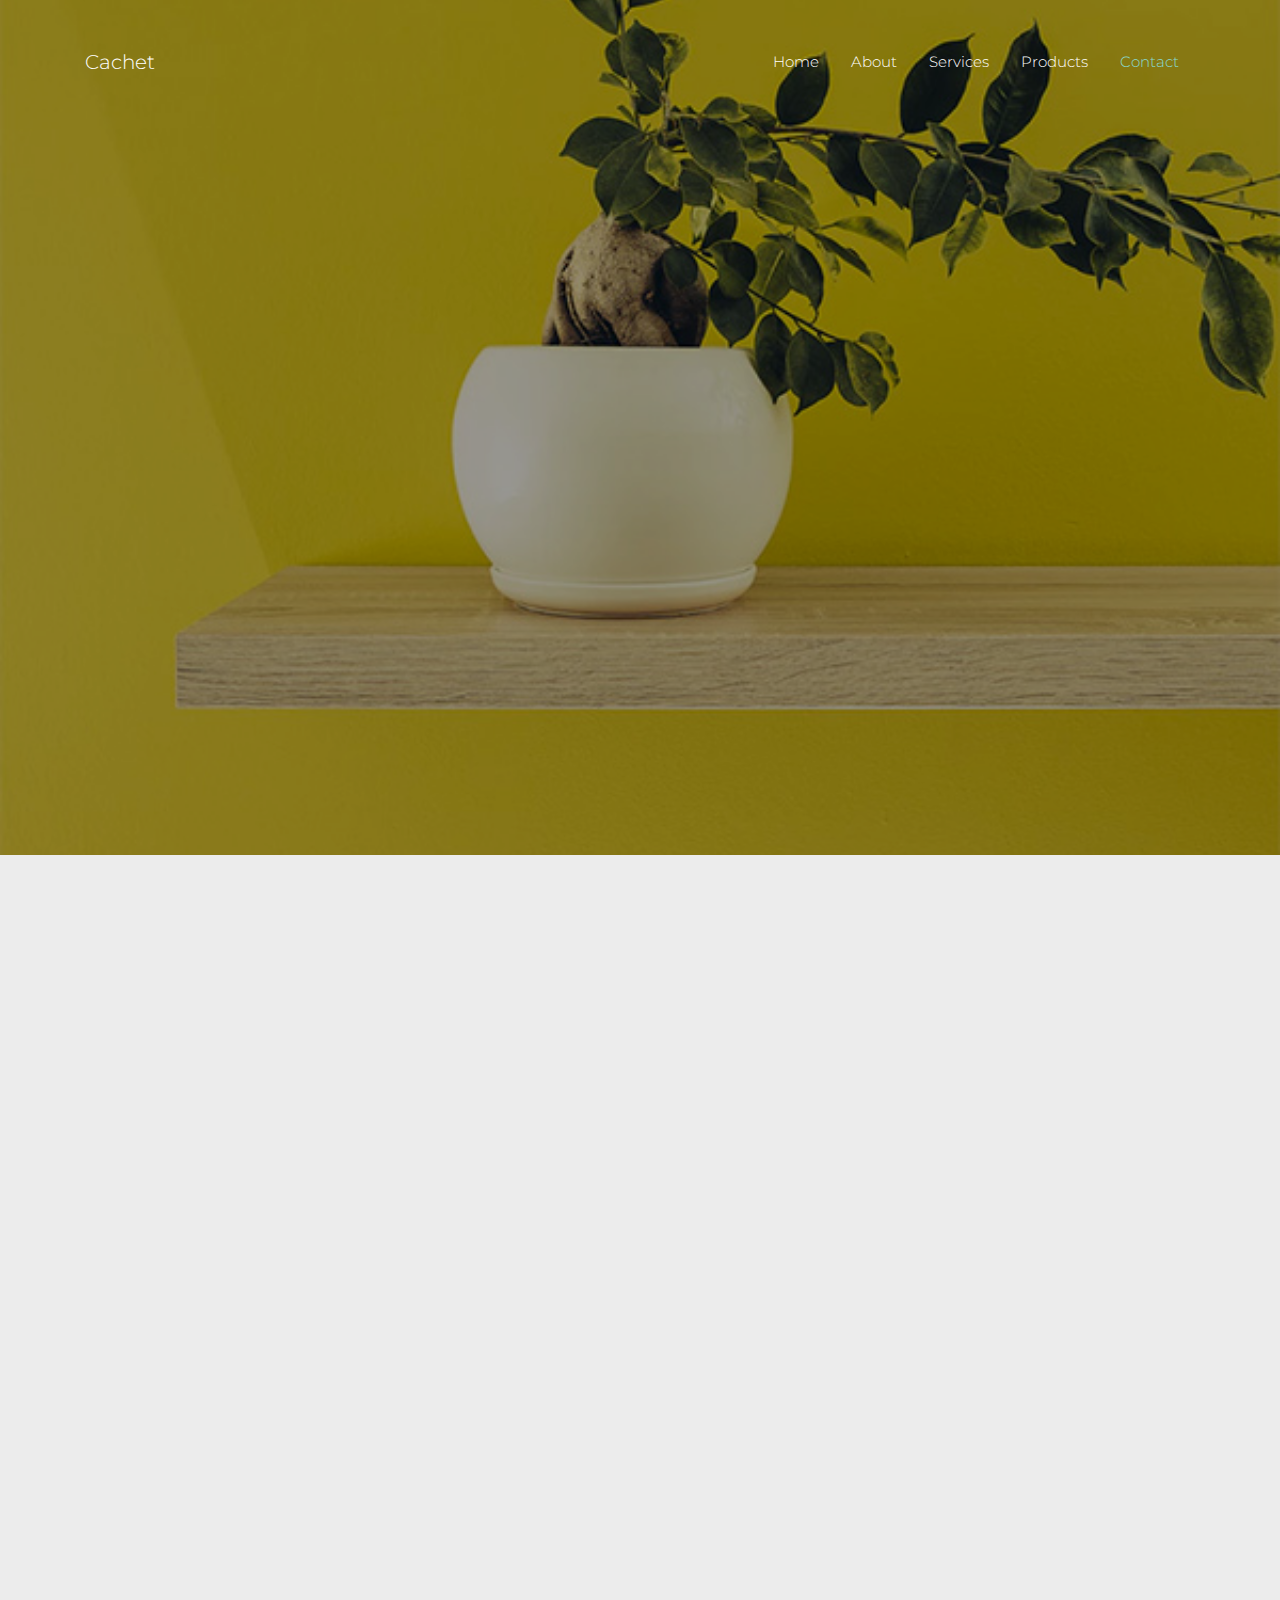
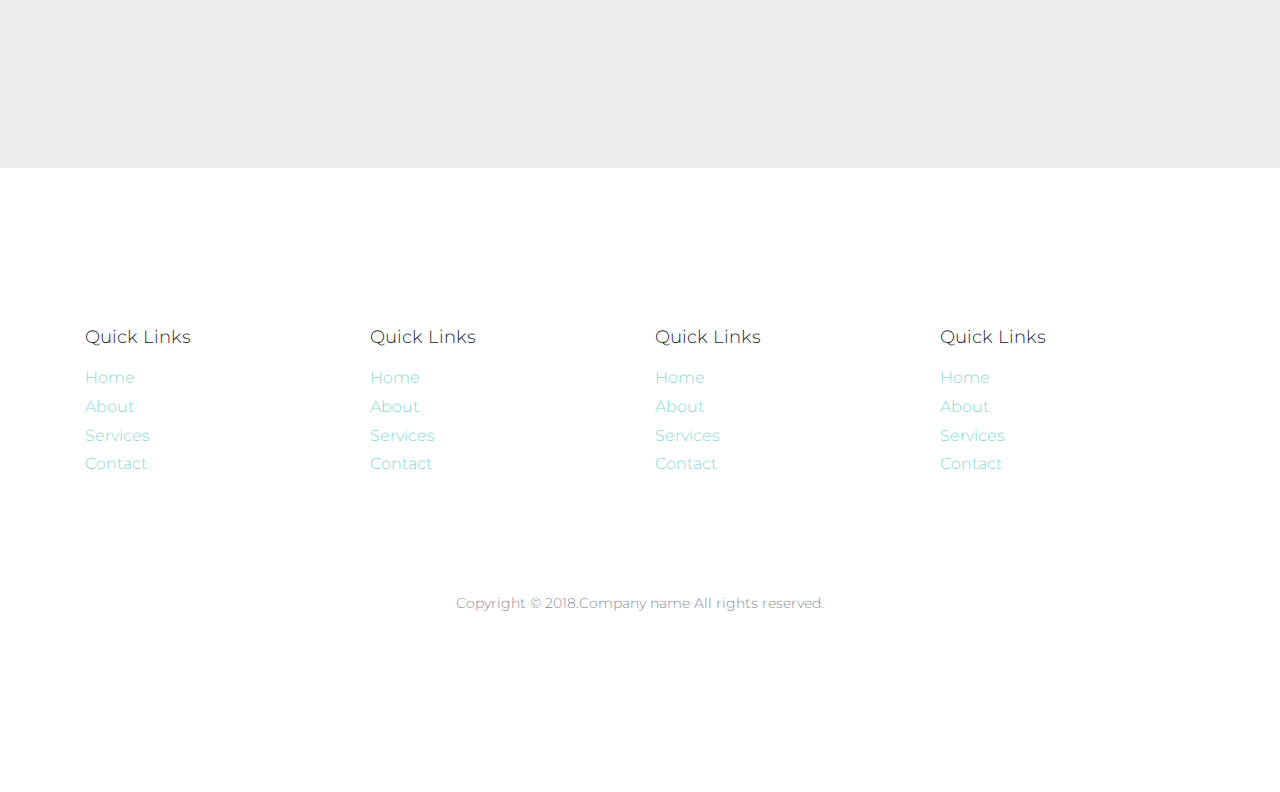
==== commit 89547d9e: "1" ====
--- a/contact.html
+++ b/contact.html
@@ -1,162 +1,193 @@
-﻿<!DOCTYPE html>
+<!DOCTYPE html>
 <html lang="en">
-<head>
-<meta charset="UTF-8">
-<!-- For IE -->
-<meta http-equiv="X-UA-Compatible" content="IE=edge">
-<!-- For Resposive Device -->
-<meta name="viewport" content="width=device-width, initial-scale=1, shrink-to-fit=no">
-<!-- For Window Tab Color -->
-<!-- Chrome, Firefox OS and Opera -->
-<meta name="theme-color" content="#2c2c2c">
-<!-- Windows Phone -->
-<meta name="msapplication-navbutton-color" content="#2c2c2c">
-<!-- iOS Safari -->
-<meta name="apple-mobile-web-app-status-bar-style" content="#2c2c2c">
+  <head>
+    <meta charset="utf-8">
+    <meta name="viewport" content="width=device-width, initial-scale=1, shrink-to-fit=no">
 
-<title>Contact</title>
+    <title></title>
+    <meta name="description" content="">
+    <meta name="keywords" content="">
+    
+    <link href="https://fonts.googleapis.com/css?family=Crimson+Text:400,400i,600|Montserrat:200,300,400" rel="stylesheet">
 
-<!-- Main style sheet -->
-<link rel="stylesheet" type="text/css" href="css/style.css">
-<!-- responsive style sheet -->
-<link rel="stylesheet" type="text/css" href="css/responsive.css">
-<!-- Theme-Color css -->
-<link rel="stylesheet" id="jssDefault" href="css/color.css">
+    <link rel="stylesheet" href="assets/css/bootstrap/bootstrap.css">
+    <link rel="stylesheet" href="assets/css/animate.css">
+    <link rel="stylesheet" href="assets/fonts/ionicons/css/ionicons.min.css">
 
+    <link rel="stylesheet" href="assets/fonts/fontawesome/css/font-awesome.min.css">
+    <link rel="stylesheet" href="assets/css/slick.css">
+    <link rel="stylesheet" href="assets/css/slick-theme.css">
 
-<!-- Fix Internet Explorer ______________________________________-->
+    <link rel="stylesheet" href="assets/css/helpers.css">
+    <link rel="stylesheet" href="assets/css/style.css">
 
-<!--[if lt IE 9]>
-	<script src="http://html5shiv.googlecode.com/svn/trunk/html5.js"></script>
-	<script src="vendor/html5shiv.js"></script>
-	<script src="vendor/respond.js"></script>
-<![endif]-->
+  </head>
+  <body>
+  
 
-	
-</head>
+    <nav class="navbar navbar-expand-lg navbar-dark probootstrap_navbar probootstrap_scrolled-light" id="probootstrap-navbar">
+      <div class="container">
+        <a class="navbar-brand" href="/">Cachet</a>
+        <button class="navbar-toggler" type="button" data-toggle="collapse" data-target="#probootstrap-menu" aria-controls="probootstrap-menu" aria-expanded="false" aria-label="Toggle navigation">
+          <span><i class="ion-navicon"></i></span>
+        </button>
+        <div class="collapse navbar-collapse" id="probootstrap-menu">
+          <ul class="navbar-nav ml-auto">
+            <li class="nav-item"><a class="nav-link" href="index.html">Home</a></li>
+            <li class="nav-item"><a class="nav-link" href="about.html">About</a></li>
+            <li class="nav-item"><a class="nav-link" href="services.html">Services</a></li>
+            <li class="nav-item"><a class="nav-link" href="products.html">Products</a></li>
+            <li class="nav-item active"><a class="nav-link" href="contact.html">Contact</a></li>
+          </ul>
+        </div>
+      </div>
+    </nav>
+    <!-- END nav -->
 
-<body>
+    <section class="probootstrap_cover_v3 overflow-hidden relative text-center" style="background-image: url('assets/images/img_2.jpg');" id="section-home">
+      <div class="overlay"></div>
+      <div class="container">
+        <div class="row align-items-center justify-content-center">
+          <div class="col-md">
+            <h2 class="heading mb-2 probootstrap-animate">Contact</h2>
+            <p class="lead mb-5  probootstrap-animate">Another free template by uicookies.com Under License CC 3.0</p>
+            <p class="probootstrap-animate">
+              <a  href="https://uicookies.com/" target="_blank" role="button" class="btn btn-primary p-3 mr-3 pl-5 pr-5 text-uppercase d-lg-inline d-md-inline d-sm-block d-block mb-3">Get The App</a> 
+              <a href="#" class="text-white text-uppercase">Watch The Video</a> 
+            </p>
+          </div> 
+        </div>
+      </div>
+      <div class="scroll-wrap js-scroll-wrap probootstrap-animate">
+        <a href="#section-feature" class="text-white probootstrap_font-24 smoothscroll"><i class="ion-chevron-down"></i></a>
+      </div>
+    </section>
+    <!-- END section -->
+    
 
-<div class="main-page-wrapper">
-	<!-- ===================================================
-		Loading Transition
-	==================================================== -->
-	<div id="loader-wrapper">
-		<div id="loader">
-			<span></span>
-			<span></span>
-			<span></span>
-			<span></span>
-			<span></span>
-		</div>
-	</div>
+    <section class="probootstrap_section bg-light" id="section-contact">
+      <div class="container">
+        <div class="row">
 
+          <div class="col-md-7 probootstrap-animate">
+            <form action="#" method="post" class="probootstrap-form probootstrap-form-box mb60">
+              <div class="row">
+                <div class="col-md-6">
+                  <div class="form-group">
+                    <label for="fname">First Name</label>
+                    <input type="text" class="form-control" id="fname" name="fname">
+                  </div>
+                </div>
+                <div class="col-md-6">
+                  <div class="form-group">
+                    <label for="lname">Last Name</label>
+                    <input type="text" class="form-control" id="lname" name="lname">
+                  </div>
+                </div>
+              </div>
+              <div class="form-group">
+                <label for="email">Email</label>
+                <input type="email" class="form-control" id="email" name="email">
+              </div>
+              <div class="form-group">
+                <label for="message">Message</label>
+                <textarea cols="30" rows="10" class="form-control" id="message" name="message"></textarea>
+              </div>
+              <div class="form-group">
+                <input type="submit" class="btn btn-primary" id="submit" name="submit" value="Send Message">
+              </div>
+            </form>
+          </div>
+          <div class="col-md-1"></div>
+          <div class="col-md-3 probootstrap-animate">
+            <ul class="probootstrap-contact-details">
+              <li>
+                <span class="text-uppercase">Email</span>
+                probootstrap@gmail.com
+              </li>
+              <li>
+                <span class="text-uppercase">Phone</span>
+                +30 976 1382 9921
+              </li>
+              <li>
+                <span class="text-uppercase">Fax</span>
+                +30 976 1382 9922
+              </li>
+              <li>
+                <span class="text-uppercase">Address</span>
+                San Francisco, CA <br>
+                4th Floor8 Lower  <br>
+                San Francisco street, M1 50F
+              </li>
+            </ul>
+          </div>
 
-	<!-- ==================== Style Switcher ==================== -->
-	<div class="switcher">
-		<!-- Switcher button -->
-		<div class="switch-btn">
-			<button><i class="fas fa-cog fa-spin"></i></button>
-		</div>
+        </div>
+      </div>
+    </section>
+    <!-- END section -->
 
-		<!-- switcher body -->
-		<div class="switch-menu">
-			<h5 class="title">Style Switcher</h5>						
-			<!-- Theme color changer -->
-			<div class="switcher-container">
-				<h5>Color Skins</h5>
-				<ul id="styleOptions" title="Switch Color" class="clearfix">
-					<li><a href="javascript: void(0)" data-theme="color" class="color1"></a></li>
-					<li><a href="javascript: void(0)" data-theme="color-2" class="color2"></a></li>
-					<li><a href="javascript: void(0)" data-theme="color-3" class="color3"></a></li>
-					<li><a href="javascript: void(0)" data-theme="color-4" class="color4"></a></li>
-					<li><a href="javascript: void(0)" data-theme="color-5" class="color5"></a></li>
-					<li><a href="javascript: void(0)" data-theme="color-6" class="color6"></a></li>
-					<li><a href="javascript: void(0)" data-theme="color-7" class="color7"></a></li>
-					<li><a href="javascript: void(0)" data-theme="color-8" class="color8"></a></li>
-					<li><a href="javascript: void(0)" data-theme="color-9" class="color9"></a></li>
-					<li><a href="javascript: void(0)" data-theme="color-10" class="color10"></a></li>
-				</ul>
-				<h5>Theme Demo</h5>
-				<ul class="theme-demo clearfix">
-					<li>
-						<div class="img-box"><a href="sotto/"><img src="images/home/light.jpg" alt=""></a></div>
-						<h6>Light layout</h6>
-					</li>
-					<li>
-						<div class="img-box"><a href="sotto-dark/"><img src="images/home/dark.jpg" alt=""></a></div>
-						<h6>Dark layout</h6>
-					</li>
-				</ul>
-			</div>
-		</div> <!-- /switch-menu -->
-	</div> <!-- /.switcher -->
+    <footer class="probootstrap_section probootstrap-border-top">
+      <div class="container">
+        <div class="row mb-5">
+          <div class="col-md-3">
+            <h3 class="probootstrap_font-18 mb-3">Quick Links</h3>
+            <ul class="list-unstyled">
+              <li><a href="#">Home</a></li>
+              <li><a href="#">About</a></li>
+              <li><a href="#">Services</a></li>
+              <li><a href="#">Contact</a></li>
+            </ul>
+          </div>
+          <div class="col-md-3">
+            <h3 class="probootstrap_font-18 mb-3">Quick Links</h3>
+            <ul class="list-unstyled">
+              <li><a href="#">Home</a></li>
+              <li><a href="#">About</a></li>
+              <li><a href="#">Services</a></li>
+              <li><a href="#">Contact</a></li>
+            </ul>
+          </div>
+          <div class="col-md-3">
+            <h3 class="probootstrap_font-18 mb-3">Quick Links</h3>
+            <ul class="list-unstyled">
+              <li><a href="#">Home</a></li>
+              <li><a href="#">About</a></li>
+              <li><a href="#">Services</a></li>
+              <li><a href="#">Contact</a></li>
+            </ul>
+          </div>
+          <div class="col-md-3">
+            <h3 class="probootstrap_font-18 mb-3">Quick Links</h3>
+            <ul class="list-unstyled">
+              <li><a href="#">Home</a></li>
+              <li><a href="#">About</a></li>
+              <li><a href="#">Services</a></li>
+              <li><a href="#">Contact</a></li>
+            </ul>
+          </div>
+        </div>
+        <div class="row pt-5">
+          <div class="col-md-12 text-center">
+            <p class="probootstrap_font-14">Copyright &copy; 2018.Company name All rights reserved.</p>
+          </div>
+        </div>
+      </div>
+    </footer>
 
-	<!-- ===================================================
-		About Me Wrapper
-	==================================================== -->
-	<div class="contact-us">
-		<div class="back-to-home"><a href="index.html"><i class="flaticon-left-arrow"></i> Back to home</a></div>
-		<div class="main-text-wrapper">
-			<div class="container">
-				<div class="contact-form">
-					<h2>Contact</h2>
-					<p>You can contact me almost about anything</p>
-					<form action="inc/sendemail.php" class="form-validation" autocomplete="off">
-						<label>full Name</label>
-						<input type="text" placeholder="John Doe" name="name" autofocus>
-						<label>Email address</label>
-						<input type="email" placeholder="example@gmail.com" name="email">
-						<label>Your message</label>
-						<textarea placeholder="Message" name="message"></textarea>
-						<button class="theme-button-one">Submit</button>
-					</form>
-				</div> <!-- /.contact-form -->
-			</div> <!-- /.container -->
-		</div> <!-- /.main-text-wrapper -->
-		<!--Contact Form Validation Markup -->
-		<!-- Contact alert -->
-		<div class="alert-wrapper" id="alert-success">
-			<div id="success">
-				<button class="closeAlert"><i class="fas fa-window-close"></i></button>
-				<div class="wrapper">
-					<p>Your message was sent successfully.</p>
-				 </div>
-			</div>
-		</div> <!-- End of .alert_wrapper -->
-		<div class="alert-wrapper" id="alert-error">
-			<div id="error">
-				<button class="closeAlert"><i class="fas fa-window-close"></i></button>
-				<div class="wrapper">
-					<p>Sorry!Something Went Wrong.</p>
-				</div>
-			</div>
-		</div> <!-- End of .alert_wrapper -->
-	</div> <!-- /.contact-us -->
+    
+    <script src="assets/js/jquery.min.js"></script>
+    
+    <script src="assets/js/popper.min.js"></script>
+    <script src="assets/js/bootstrap.min.js"></script>
+    <script src="assets/js/slick.min.js"></script>
+    <script src="assets/js/jquery.mb.YTPlayer.min.js"></script>
 
-<!-- Optional JavaScript _____________________________  -->
+    <script src="assets/js/jquery.waypoints.min.js"></script>
+    <script src="assets/js/jquery.easing.1.3.js"></script>
 
-<!-- jQuery first, then Popper.js, then Bootstrap JS -->
-<!-- jQuery -->
-<script src="vendor/jquery.2.2.3.min.js"></script>
-<!-- Popper js -->
-<script src="vendor/popper.js/popper.min.js"></script>
-<!-- Bootstrap JS -->
-<script src="vendor/bootstrap/js/bootstrap.min.js"></script>
-<!-- Style-switcher  -->
-<script src="vendor/jQuery.style.switcher.min.js"></script>
-<!-- jquery-easy-ticker-master -->
-<script src="vendor/jquery-easy-ticker-master/jquery.easy-ticker.min.js"></script>
-<!-- jquery easing -->
-<script src="vendor/jquery.easing.1.3.js"></script>
-<!-- Font Awesome -->
-<script src="fonts/font-awesome/fontawesome-all.min.js"></script>
-<!-- Validation -->
-<script type="text/javascript" src="vendor/contact-form/validate.js"></script>
-<script type="text/javascript" src="vendor/contact-form/jquery.form.js"></script>
+    <script src="assets/js/main.js"></script>
 
-<!-- Theme js -->
-<script src="js/theme.js"></script>
-</div> <!-- /.main-page-wrapper -->
-</body>
-</html>
+    
+  </body>
+</html>